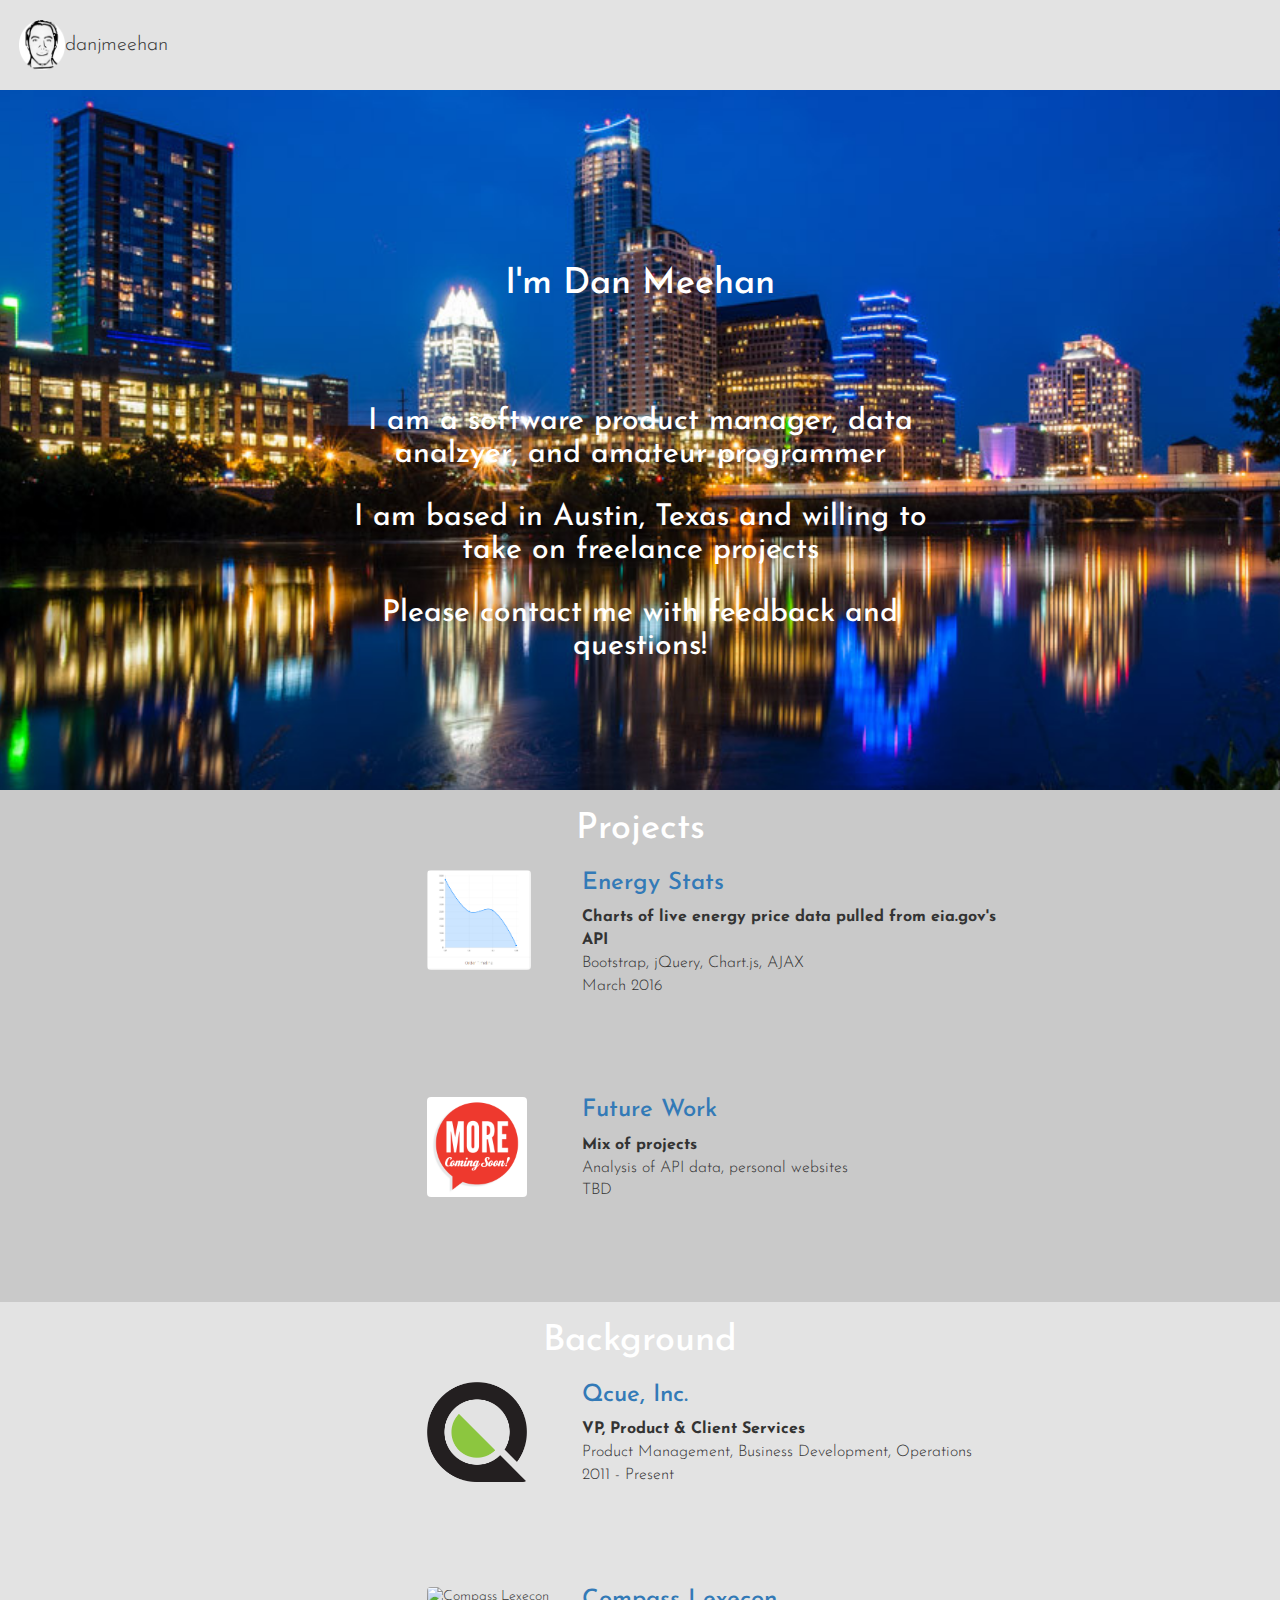
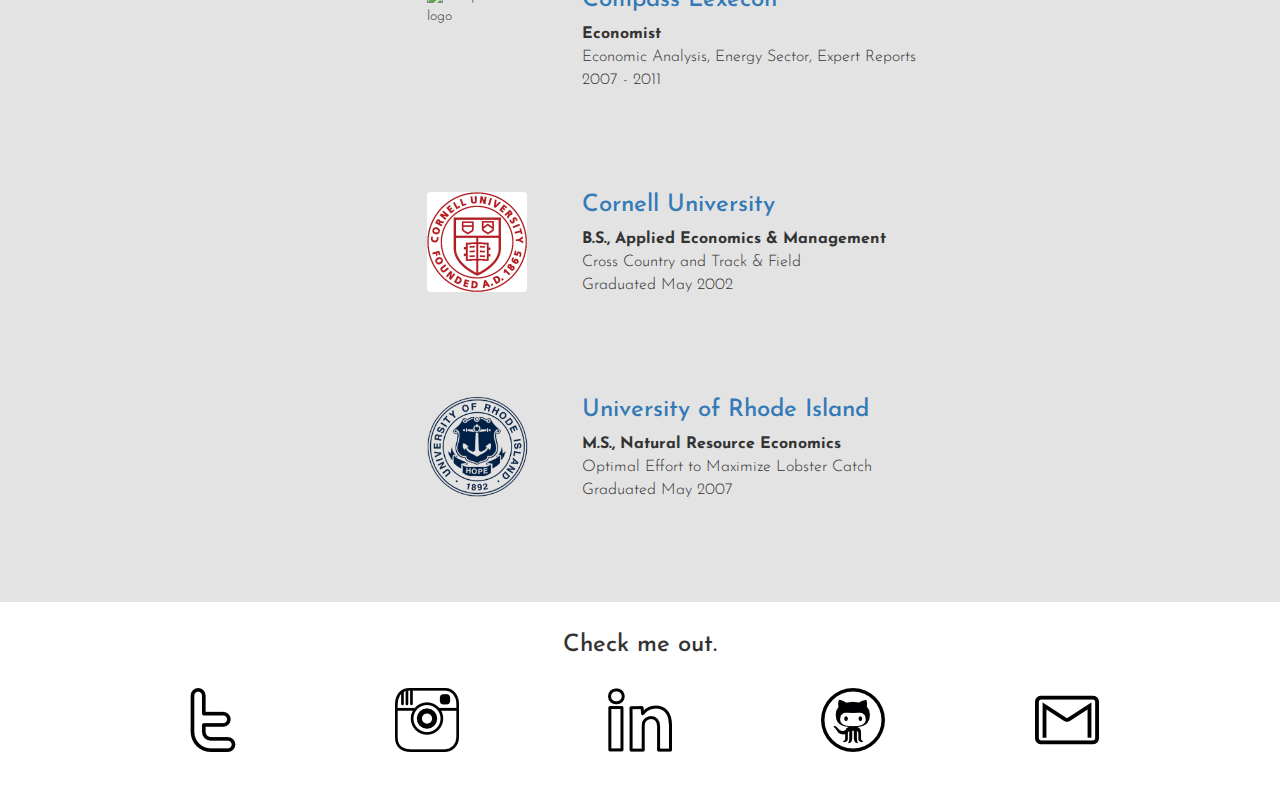
==== index.html @ 357bb0e8 "Many style updates" ====
<!DOCTYPE html>
<html>
<head>
	<title>danjmeehan.com</title>
    <meta charset="UTF-8">
    <meta keywords="meehan">
    <meta name="viewport" content="width=device-width, initial-scale=1, user-scalable=no">
    <link href='https://fonts.googleapis.com/css?family=Josefin+Sans' rel='stylesheet' type='text/css'>
    <link rel="stylesheet" href="bootstrap/css/bootstrap.min.css">
    <link rel="stylesheet" href="assets/css/style.css">
</head>
<body>

	<header class="container-fluid">
		<div class="logo">
			<span class="helper"></span>
			<img src="assets/images/avatar.png" alt="Dan Meehan avatar">
		</div>
		<div class="text">
		danjmeehan
		</div>
	</header>

	<div class="background">
		<div class="container-fluid intro">
			<div class="row">
				<div class="col-sm-6 col-sm-offset-3">
					<h1>I'm Dan Meehan</h1>
					<h2>I am a software product manager, data analzyer, and amateur programmer</h2>
					<h2>I am based in Austin, Texas and willing to take on freelance projects</h2>
					<h2>Please contact me with feedback and questions!</h2>
				</div>
			</div>
		</div>
	</div>

	<main class="container-fluid">
		<div class="row projects-background">
			<h1>Projects</h1>
			<div class="col-xs-10 col-xs-offset-1 col-sm-9 col-sm-offset-3 project">
				<div class="col-xs-12 col-sm-2 col-sm-offset-1 image">
						<img src="assets/images/energy.png" alt="Energy Stats logo">
				</div>	

				<div class="col-xs-12 col-sm-6 description">
					<a href="https://energy-stats.firebaseapp.com/" target="_blank">
						<h3>Energy Stats</h3>
					</a>
					<span class="bold">Charts of live energy price data pulled from eia.gov's API</span>
					<span>Bootstrap, jQuery, Chart.js, AJAX</span>
					<span>March 2016</span>
				</div>	
			</div>

			<div class="col-xs-10 col-xs-offset-1 col-sm-9 col-sm-offset-3 project">
				<div class="col-xs-12 col-sm-2 col-sm-offset-1 image">
						<img src="assets/images/comingsoon.png" alt="Energy Stats logo">
				</div>	

				<div class="col-xs-12 col-sm-6 description">
					<a href="https://www.danjmeehan.com/" target="_blank">
						<h3>Future Work</h3>
					</a>
					<span class="bold">Mix of projects</span>
					<span>Analysis of API data, personal websites</span>
					<span>TBD</span>
				</div>	
			</div>

		</div>

		<div class="row background-background">
			<h1>Background</h1>
			<div class="col-xs-10 col-xs-offset-1 col-sm-9 col-sm-offset-3 project">
				<div class="col-xs-12 col-sm-2 col-sm-offset-1">
					<img src="assets/images/qcue.png" alt="Qcue logo">
				</div>	
				<div class="col-xs-12 col-sm-6 description">
					<a href="http://www.qcue.com" target="_blank">
						<h3>Qcue, Inc.</h3>
					</a>
					<span class="bold">VP, Product & Client Services</span>
					<span>Product Management, Business Development, Operations</span>
					<span>2011 - Present</span>
				</div>	
			</div>

			<div class="col-xs-10 col-xs-offset-1 col-sm-9 col-sm-offset-3 project">
				<div class="col-xs-12 col-sm-2 col-sm-offset-1">
					<img src="assets/images/lexecon.jpg" alt="Compass Lexecon logo">
				</div>	
				<div class="col-xs-12 col-sm-6 description">
					<a href="http://www.compasslexecon.com/" target="_blank">
						<h3>Compass Lexecon</h3>
					</a>
					<span class="bold">Economist</span>
					<span>Economic Analysis, Energy Sector, Expert Reports</span>
					<span>2007 - 2011</span>
				</div>	
			</div>

			<div class="col-xs-10 col-xs-offset-1 col-sm-9 col-sm-offset-3 project">
				<div class="col-xs-12 col-sm-2 col-sm-offset-1">
					<img src="assets/images/cornell.png" alt="Cornell University logo">
				</div>	
				<div class="col-xs-12 col-sm-6 description">
					<a href="https://www.cornell.edu" target="_blank">
						<h3>Cornell University</h3>
					</a>
					<span class="bold">B.S., Applied Economics & Management</span>
					<span>Cross Country and Track & Field</span>
					<span>Graduated May 2002</span>
				</div>	
			</div>

			<div class="col-xs-10 col-xs-offset-1 col-sm-9 col-sm-offset-3 project">
				<div class="col-xs-12 col-sm-2 col-sm-offset-1">
					<img src="assets/images/uri.png" alt="University of Rhode Island logo">
				</div>	
				<div class="col-xs-12 col-sm-6 description">
					<a href="http://web.uri.edu/cels-gradprograms/enre/" target="_blank">
						<h3>University of Rhode Island</h3>
					</a>
					<span class="bold">M.S., Natural Resource Economics</span>
					<span>Optimal Effort to Maximize Lobster Catch</span>
					<span>Graduated May 2007</span>
				</div>	
			</div>

		</div>

	</main>

	<footer class="container-fluid">
		<div class="row">
			<h3>Check me out.</h3>
			<div class="col-xs-2 col-xs-offset-1">	
				<a href="https://twitter.com/danjmeehan" target="_blank">
					<img src="assets/images/twitter.png" alt="Twitter icon">
				</a>
			</div>
			<div class="col-xs-2">	
				<a href="https://www.instagram.com/danjmeehan/" target="_blank">
					<img src="assets/images/instagram.png" alt="Instagram icon">
				</a>
			</div>
			<div class="col-xs-2">	
				<a href="https://www.linkedin.com/in/dan-meehan-2843a31b" target="_blank">
					<img src="assets/images/linkedin.png" alt="Linkedin icon">
				</a>
			</div>
			<div class="col-xs-2">	
				<a href="https://github.com/danjmeehan?tab=repositories" target="_blank">
					<img src="assets/images/github.png" alt="Github icon">
				</a>
			</div>
			<div class="col-xs-2">	
				<a href="mailto:danjmeehan@gmail.com" target="_blank">
					<img src="assets/images/gmail.png" alt="Gmail icon">
				</a>
			</div>
		</div>
	</footer>

	<script src="https://code.jquery.com/jquery-2.2.0.min.js"></script>
    <script src="assets/js/index.js"></script>
</body>
</html>
---- assets/css/style.css ----
body{
  font-family: 'Josefin Sans', sans-serif;
  font-weight:300;
}
.projects-background{
	background-color: #c9c9c9;
}
.background-background{
	background-color: #e3e3e3;
}
.bold{
	font-weight: bold;
}													

/*HEADER*/
header{
	background-color: #e3e3e3;
	height: 90px;
	line-height: 90px;
	transition: all 0.4s ease;
}
header.sticky{
	position: fixed;
	background-color: white;
	height: 75px;
	line-height: 75px;
	width: 100%;
	z-index: 2;
}
header .logo{
	float: left;
	height: 50px;
}
header .logo img{
	height: 50px;
}
header .text{
	float: left;
	font-size: 20px;
}
.helper {
	display: inline-block;
	height: 100%;
	vertical-align: middle;
}

/*BODY*/
main{
	border-radius: 4px;
}
.background{
	height: 700px;
	background: url(../images/austin.jpg) no-repeat center center fixed;
	background-size: cover;
}
.intro h1{
	color: white;
	text-align: center;
	padding: 75px 0;
	margin-top: 100px;
}
.intro h2{
	color: white;
	text-align: center;
	padding: 5px 0;
}
main h1{
	color: white;
	text-align: center;
	margin: 0;
	padding: 20px 0;
}
main .image{
	height: 100px;
}
.project{
	margin-bottom: 100px;
}
.project img{
	height: 100px;
	vertical-align: middle;
	border-radius: 4px;
}
.description span{
	display: block;
	font-size: 16px;
}
.description a{
	text-decoration: none;
}
.description h3{
	margin-top: 0;
}
.background-background object{
	height: 150px;
	border-radius: 10px;
}

/*FOOTER*/
footer{
	background-color: white;
	text-align: center;
	padding: 10px 0;
}
footer h3{
	margin-bottom: 30px;
}
footer .row{
	margin-bottom: 30px;

}
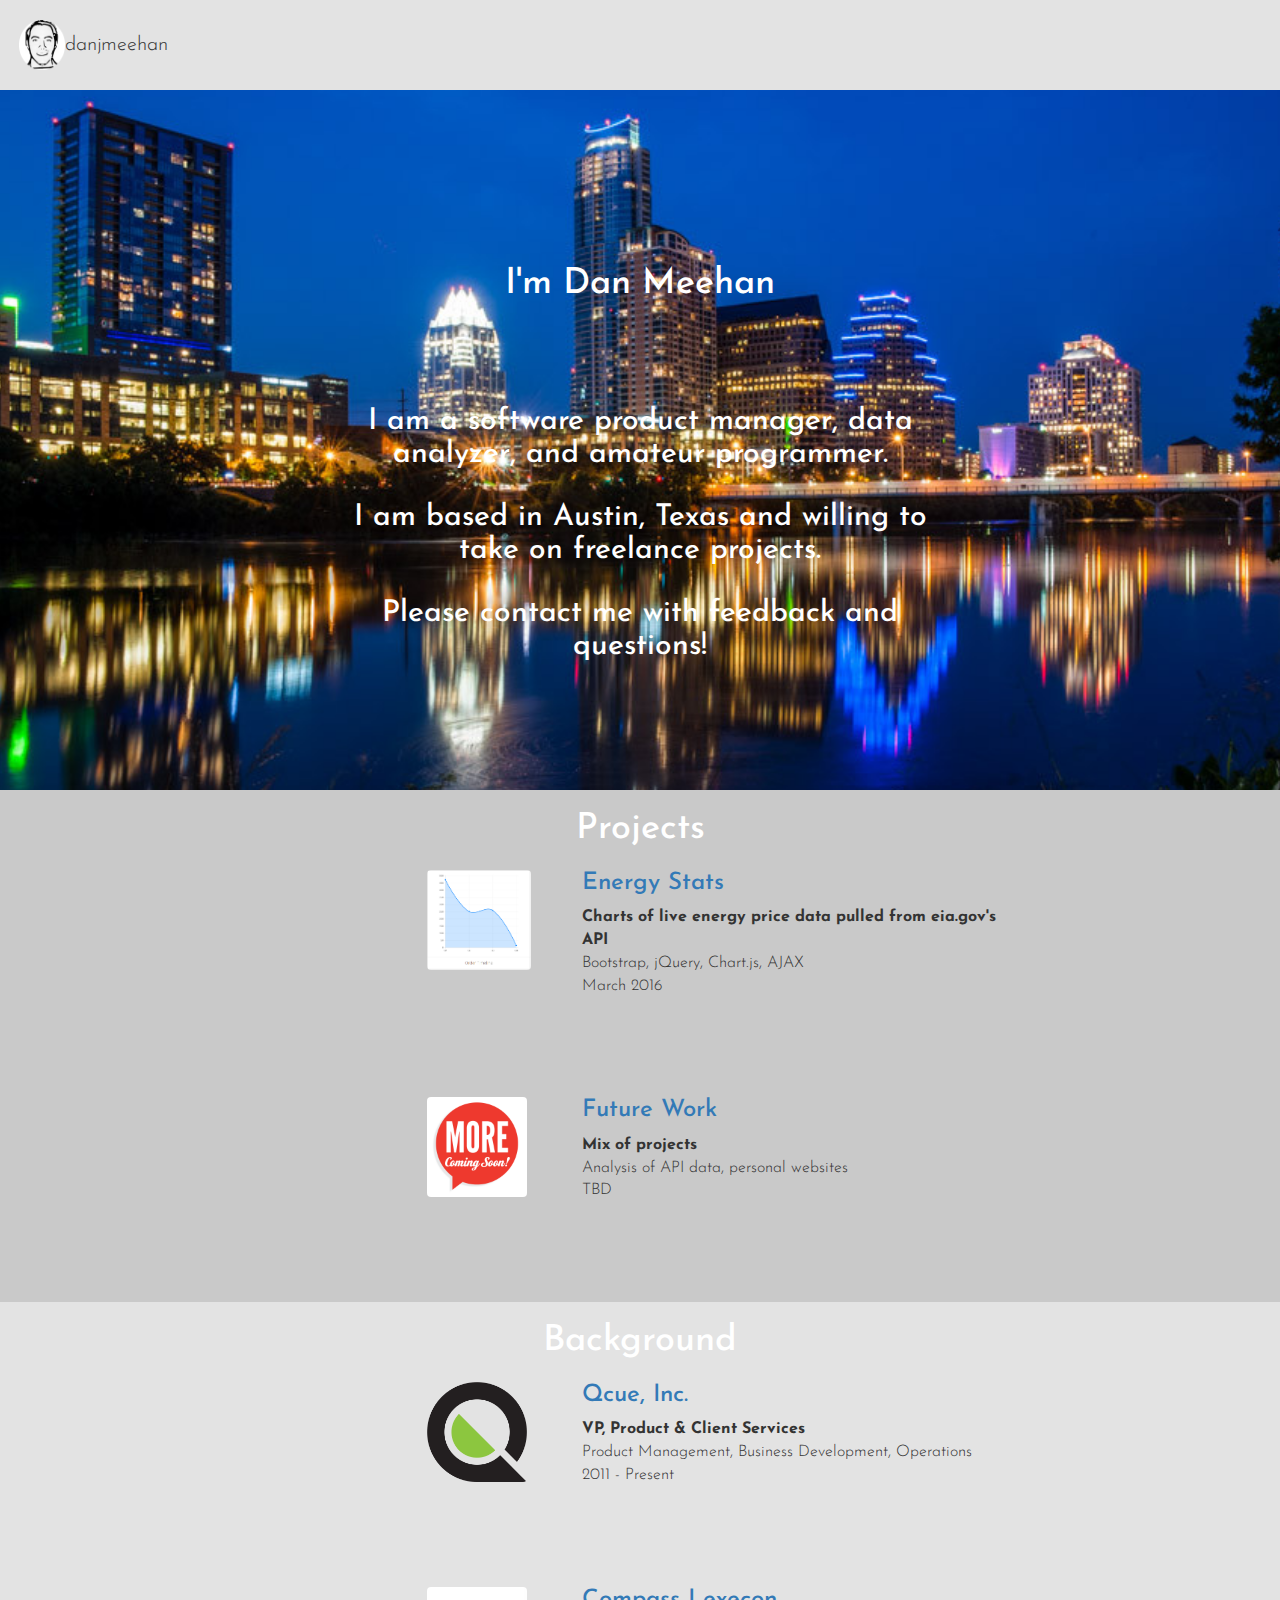
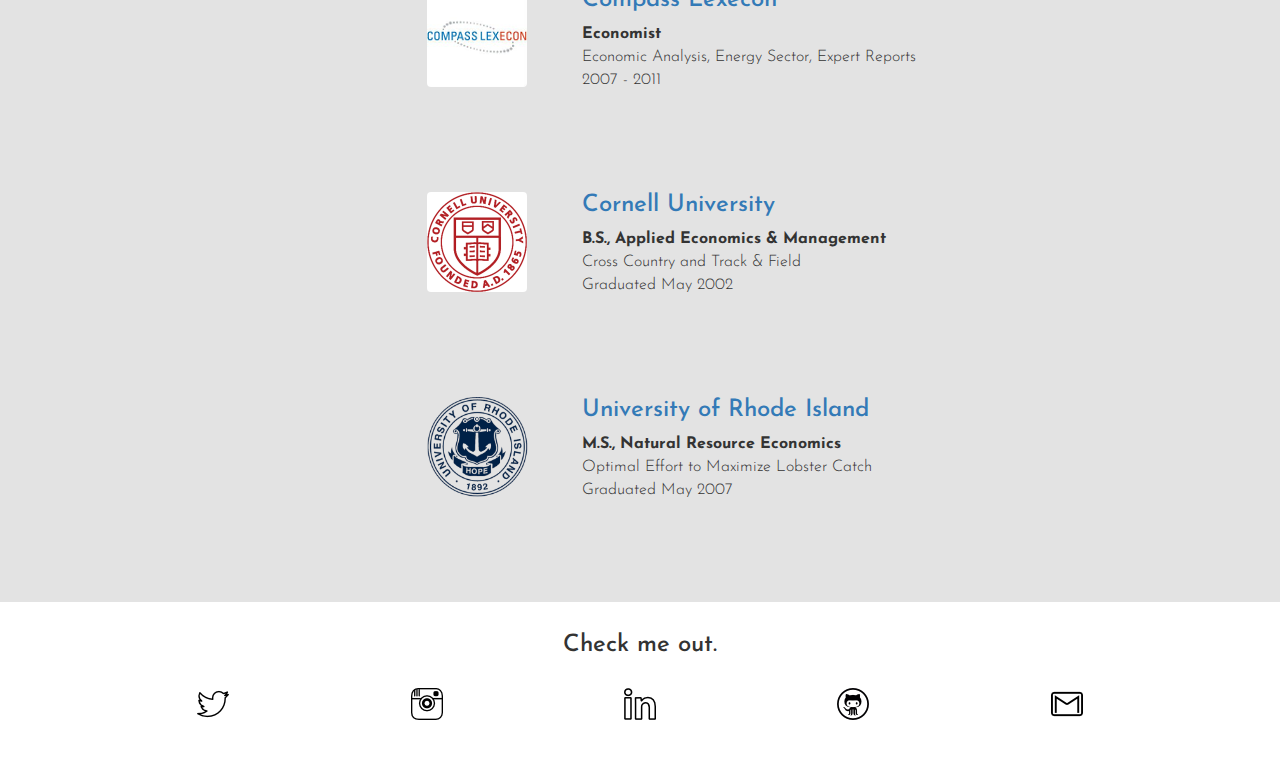
==== commit 5e1d7e5c: "mobile tweaks, small footer icons" ====
--- a/index.html
+++ b/index.html
@@ -26,8 +26,8 @@
 			<div class="row">
 				<div class="col-sm-6 col-sm-offset-3">
 					<h1>I'm Dan Meehan</h1>
-					<h2>I am a software product manager, data analzyer, and amateur programmer</h2>
-					<h2>I am based in Austin, Texas and willing to take on freelance projects</h2>
+					<h2>I am a software product manager, data analyzer, and amateur programmer.</h2>
+					<h2>I am based in Austin, Texas and willing to take on freelance projects.</h2>
 					<h2>Please contact me with feedback and questions!</h2>
 				</div>
 			</div>
@@ -37,7 +37,7 @@
 	<main class="container-fluid">
 		<div class="row projects-background">
 			<h1>Projects</h1>
-			<div class="col-xs-10 col-xs-offset-1 col-sm-9 col-sm-offset-3 project">
+			<div class="col-xs-12 col-sm-9 col-sm-offset-3 project">
 				<div class="col-xs-12 col-sm-2 col-sm-offset-1 image">
 						<img src="assets/images/energy.png" alt="Energy Stats logo">
 				</div>	
@@ -52,7 +52,7 @@
 				</div>	
 			</div>
 
-			<div class="col-xs-10 col-xs-offset-1 col-sm-9 col-sm-offset-3 project">
+			<div class="col-xs-12 col-sm-9 col-sm-offset-3 project">
 				<div class="col-xs-12 col-sm-2 col-sm-offset-1 image">
 						<img src="assets/images/comingsoon.png" alt="Energy Stats logo">
 				</div>	
@@ -71,7 +71,7 @@
 
 		<div class="row background-background">
 			<h1>Background</h1>
-			<div class="col-xs-10 col-xs-offset-1 col-sm-9 col-sm-offset-3 project">
+			<div class="col-xs-12 col-sm-9 col-sm-offset-3 project">
 				<div class="col-xs-12 col-sm-2 col-sm-offset-1">
 					<img src="assets/images/qcue.png" alt="Qcue logo">
 				</div>	
@@ -85,9 +85,9 @@
 				</div>	
 			</div>
 
-			<div class="col-xs-10 col-xs-offset-1 col-sm-9 col-sm-offset-3 project">
+			<div class="col-xs-12 col-sm-9 col-sm-offset-3 project">
 				<div class="col-xs-12 col-sm-2 col-sm-offset-1">
-					<img src="assets/images/lexecon.jpg" alt="Compass Lexecon logo">
+					<img src="assets/images/lexecon.png" alt="Compass Lexecon logo">
 				</div>	
 				<div class="col-xs-12 col-sm-6 description">
 					<a href="http://www.compasslexecon.com/" target="_blank">
@@ -99,7 +99,7 @@
 				</div>	
 			</div>
 
-			<div class="col-xs-10 col-xs-offset-1 col-sm-9 col-sm-offset-3 project">
+			<div class="col-xs-12 col-sm-9 col-sm-offset-3 project">
 				<div class="col-xs-12 col-sm-2 col-sm-offset-1">
 					<img src="assets/images/cornell.png" alt="Cornell University logo">
 				</div>	
@@ -113,7 +113,7 @@
 				</div>	
 			</div>
 
-			<div class="col-xs-10 col-xs-offset-1 col-sm-9 col-sm-offset-3 project">
+			<div class="col-xs-12 col-sm-9 col-sm-offset-3 project">
 				<div class="col-xs-12 col-sm-2 col-sm-offset-1">
 					<img src="assets/images/uri.png" alt="University of Rhode Island logo">
 				</div>	
@@ -136,27 +136,27 @@
 			<h3>Check me out.</h3>
 			<div class="col-xs-2 col-xs-offset-1">	
 				<a href="https://twitter.com/danjmeehan" target="_blank">
-					<img src="assets/images/twitter.png" alt="Twitter icon">
+					<img src="assets/images/twitter-small.png" alt="Twitter icon">
 				</a>
 			</div>
 			<div class="col-xs-2">	
 				<a href="https://www.instagram.com/danjmeehan/" target="_blank">
-					<img src="assets/images/instagram.png" alt="Instagram icon">
+					<img src="assets/images/instagram-small.png" alt="Instagram icon">
 				</a>
 			</div>
 			<div class="col-xs-2">	
 				<a href="https://www.linkedin.com/in/dan-meehan-2843a31b" target="_blank">
-					<img src="assets/images/linkedin.png" alt="Linkedin icon">
+					<img src="assets/images/linkedin-small.png" alt="Linkedin icon">
 				</a>
 			</div>
 			<div class="col-xs-2">	
 				<a href="https://github.com/danjmeehan?tab=repositories" target="_blank">
-					<img src="assets/images/github.png" alt="Github icon">
+					<img src="assets/images/github-small.png" alt="Github icon">
 				</a>
 			</div>
 			<div class="col-xs-2">	
 				<a href="mailto:danjmeehan@gmail.com" target="_blank">
-					<img src="assets/images/gmail.png" alt="Gmail icon">
+					<img src="assets/images/gmail-small.png" alt="Gmail icon">
 				</a>
 			</div>
 		</div>
--- a/assets/css/style.css
+++ b/assets/css/style.css
@@ -107,5 +107,22 @@
 }
 footer .row{
 	margin-bottom: 30px;
+}
 
+/*MEDIA QUERIES FOR MOBILE*/
+
+@media screen and (max-width: 800px) {
+.background{
+	background-image: none;
+	background-color: #3f51b5;
 }
+main{
+	text-align: center;
+}
+.project{
+	margin-bottom: 50px;
+}
+.description h3{
+    margin-top: 25px;
+  }
+}
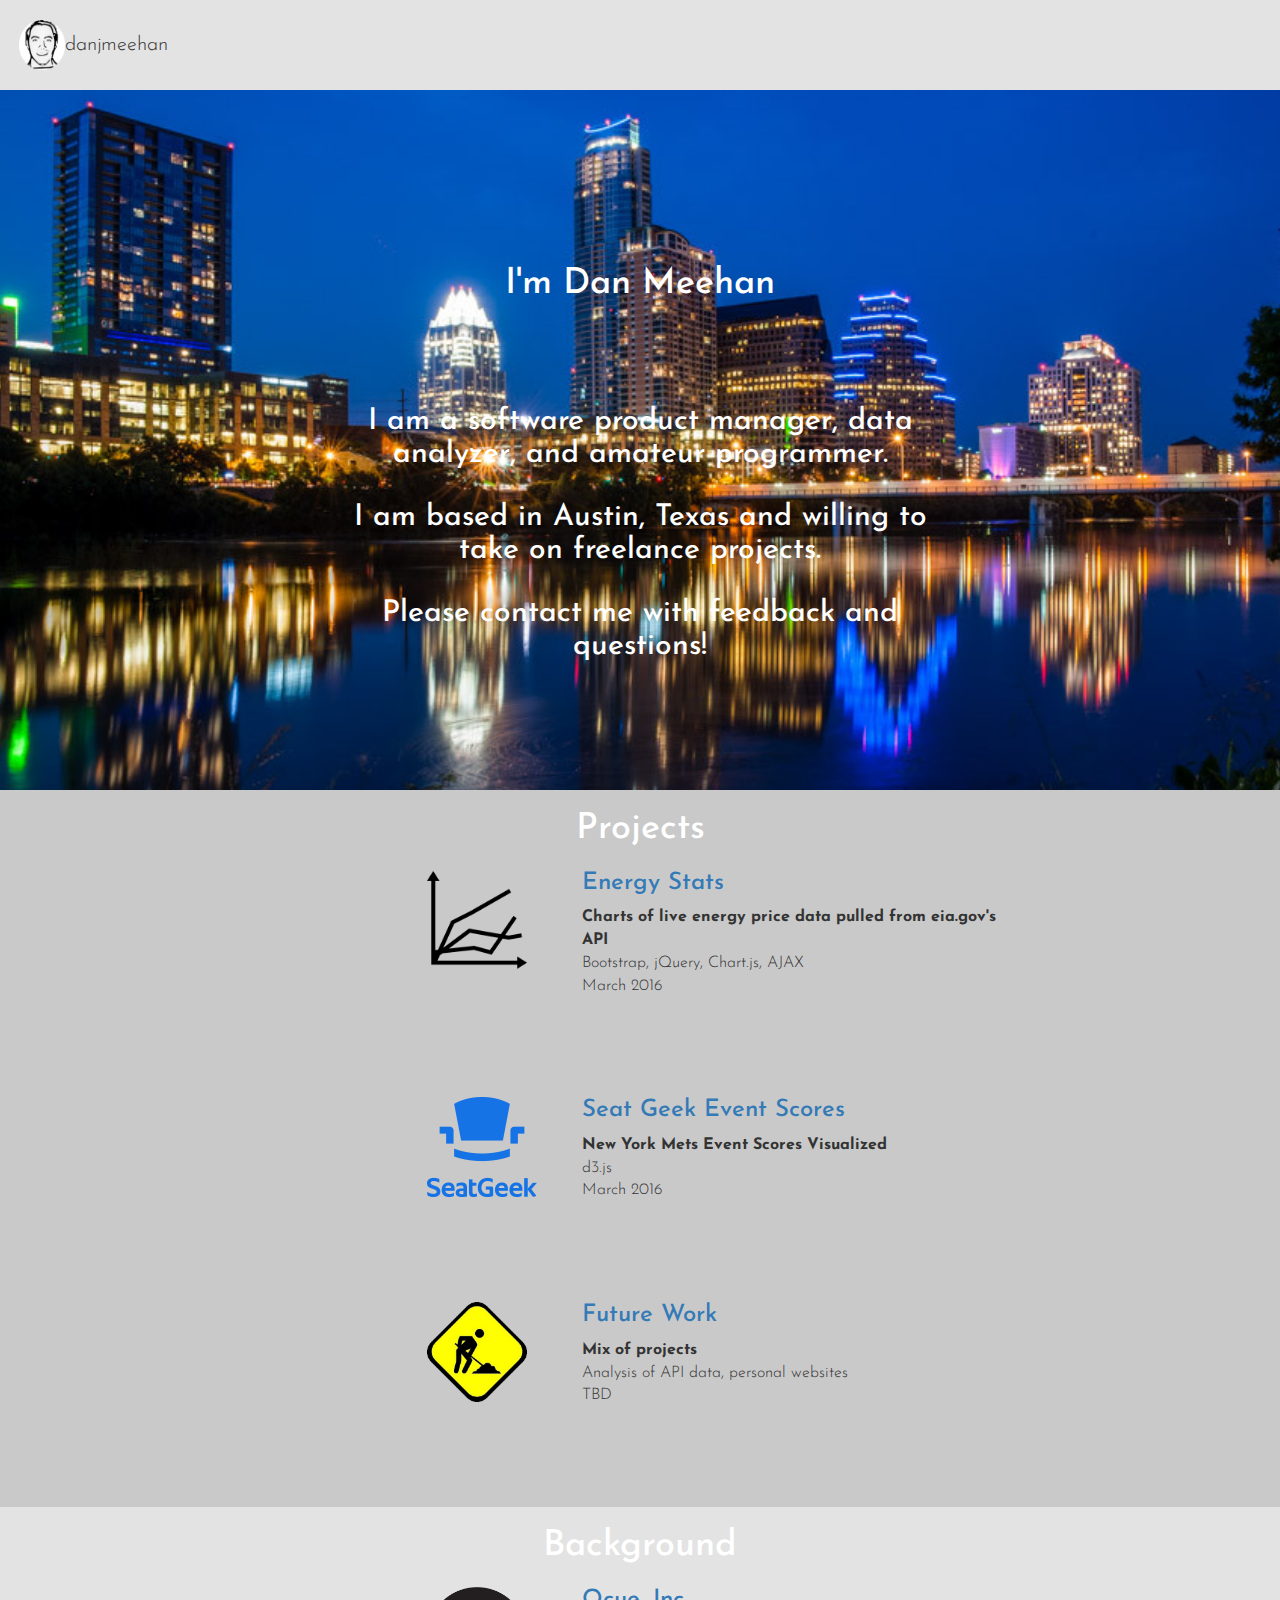
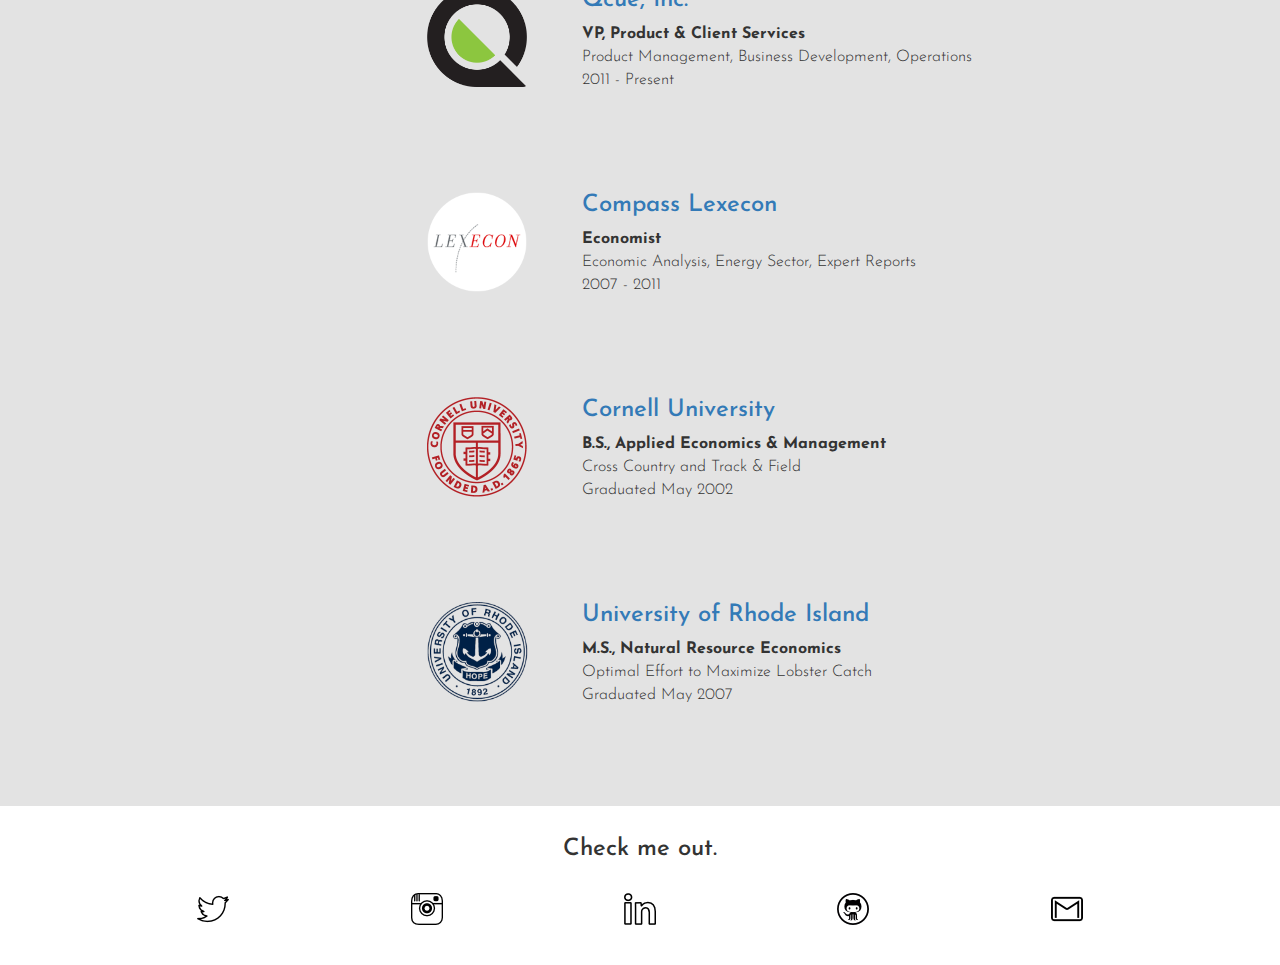
==== commit 2762fe7c: "all transparent project and background logos" ====
--- a/index.html
+++ b/index.html
@@ -39,7 +39,7 @@
 			<h1>Projects</h1>
 			<div class="col-xs-12 col-sm-9 col-sm-offset-3 project">
 				<div class="col-xs-12 col-sm-2 col-sm-offset-1 image">
-						<img src="assets/images/energy.png" alt="Energy Stats logo">
+						<img src="assets/images/line-chart.png" alt="Energy Stats logo">
 				</div>	
 
 				<div class="col-xs-12 col-sm-6 description">
@@ -54,7 +54,21 @@
 
 			<div class="col-xs-12 col-sm-9 col-sm-offset-3 project">
 				<div class="col-xs-12 col-sm-2 col-sm-offset-1 image">
-						<img src="assets/images/comingsoon.png" alt="Energy Stats logo">
+						<img src="assets/images/seatgeek-3.png" alt="Energy Stats logo">
+				</div>
+				<div class="col-xs-12 col-sm-6 description">
+					<a href="https://energy-stats.firebaseapp.com/" target="_blank">
+						<h3>Seat Geek Event Scores</h3>
+					</a>
+					<span class="bold">New York Mets Event Scores Visualized</span>
+					<span>d3.js</span>
+					<span>March 2016</span>
+				</div>	
+			</div>
+
+			<div class="col-xs-12 col-sm-9 col-sm-offset-3 project">
+				<div class="col-xs-12 col-sm-2 col-sm-offset-1 image">
+						<img src="assets/images/Under_construction_icon.png" alt="Energy Stats logo">
 				</div>	
 
 				<div class="col-xs-12 col-sm-6 description">
@@ -87,7 +101,7 @@
 
 			<div class="col-xs-12 col-sm-9 col-sm-offset-3 project">
 				<div class="col-xs-12 col-sm-2 col-sm-offset-1">
-					<img src="assets/images/lexecon.png" alt="Compass Lexecon logo">
+					<img src="assets/images/lex.png" alt="Compass Lexecon logo">
 				</div>	
 				<div class="col-xs-12 col-sm-6 description">
 					<a href="http://www.compasslexecon.com/" target="_blank">
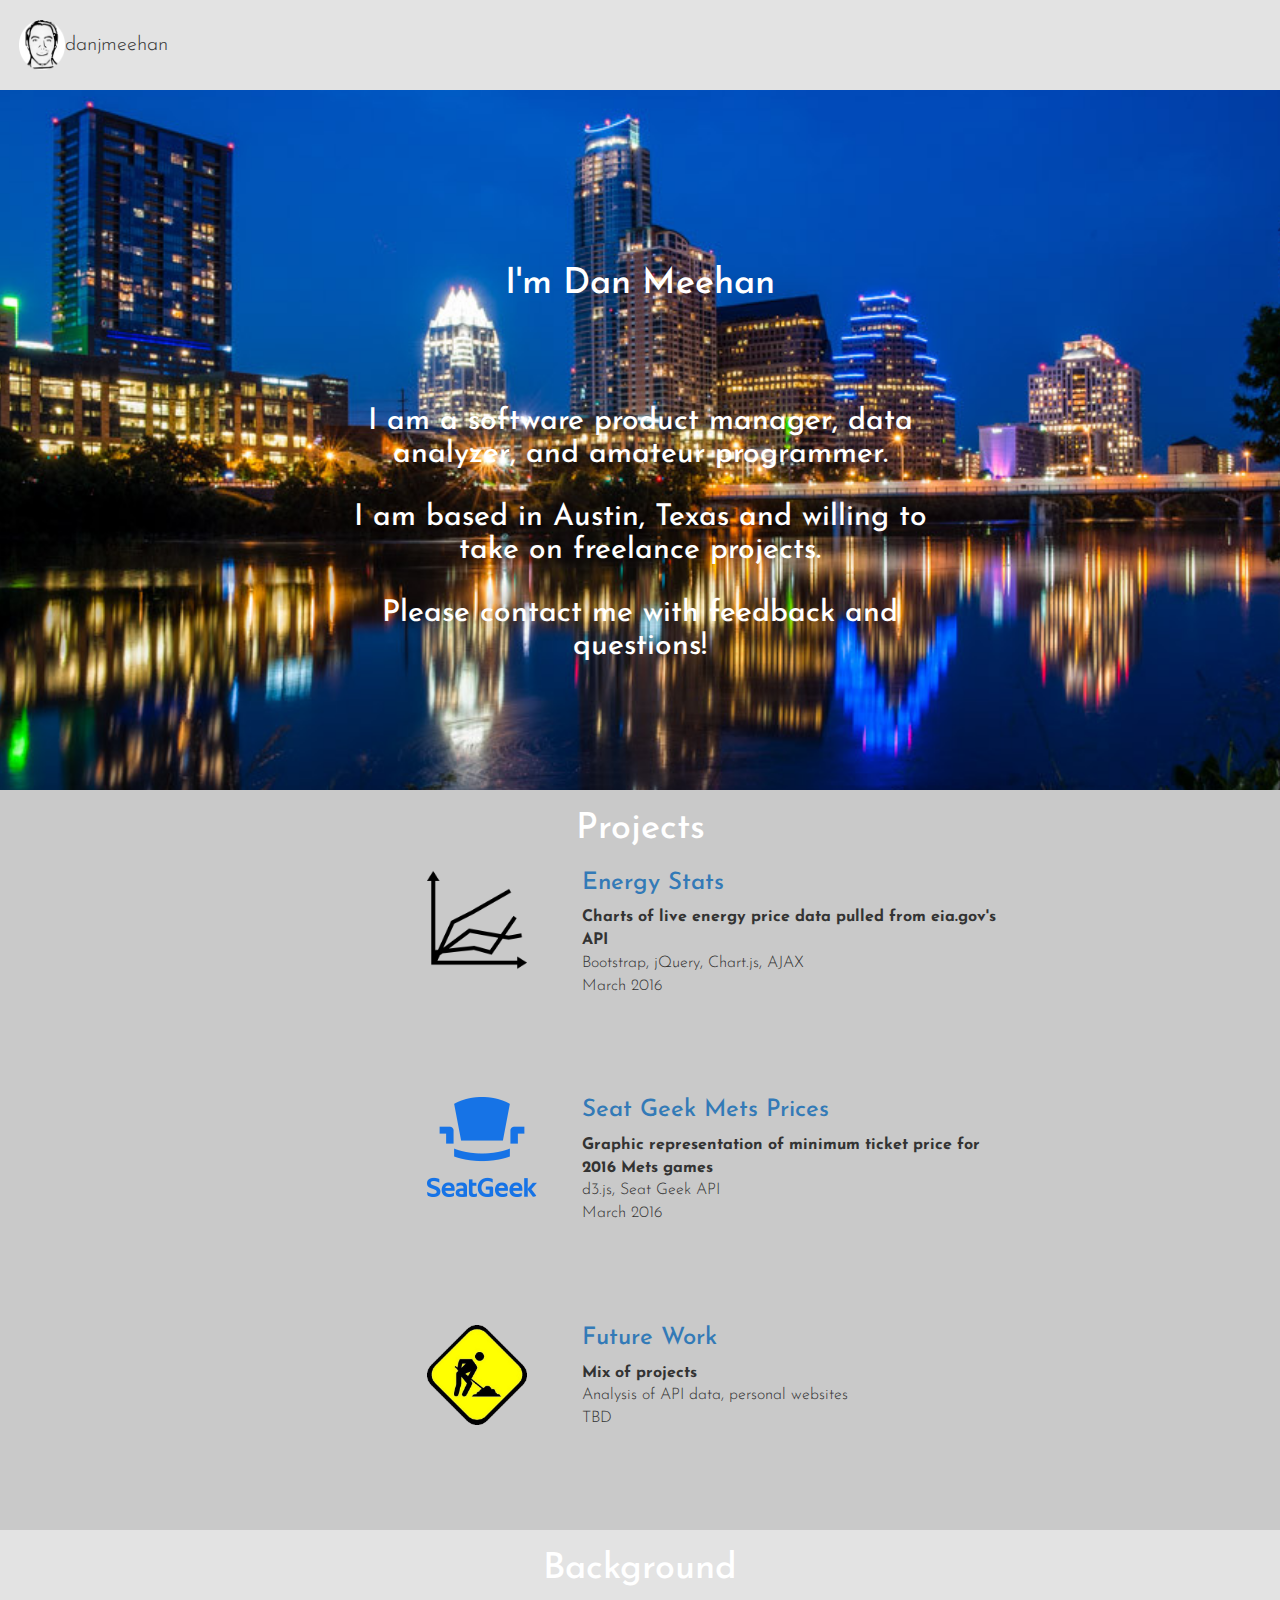
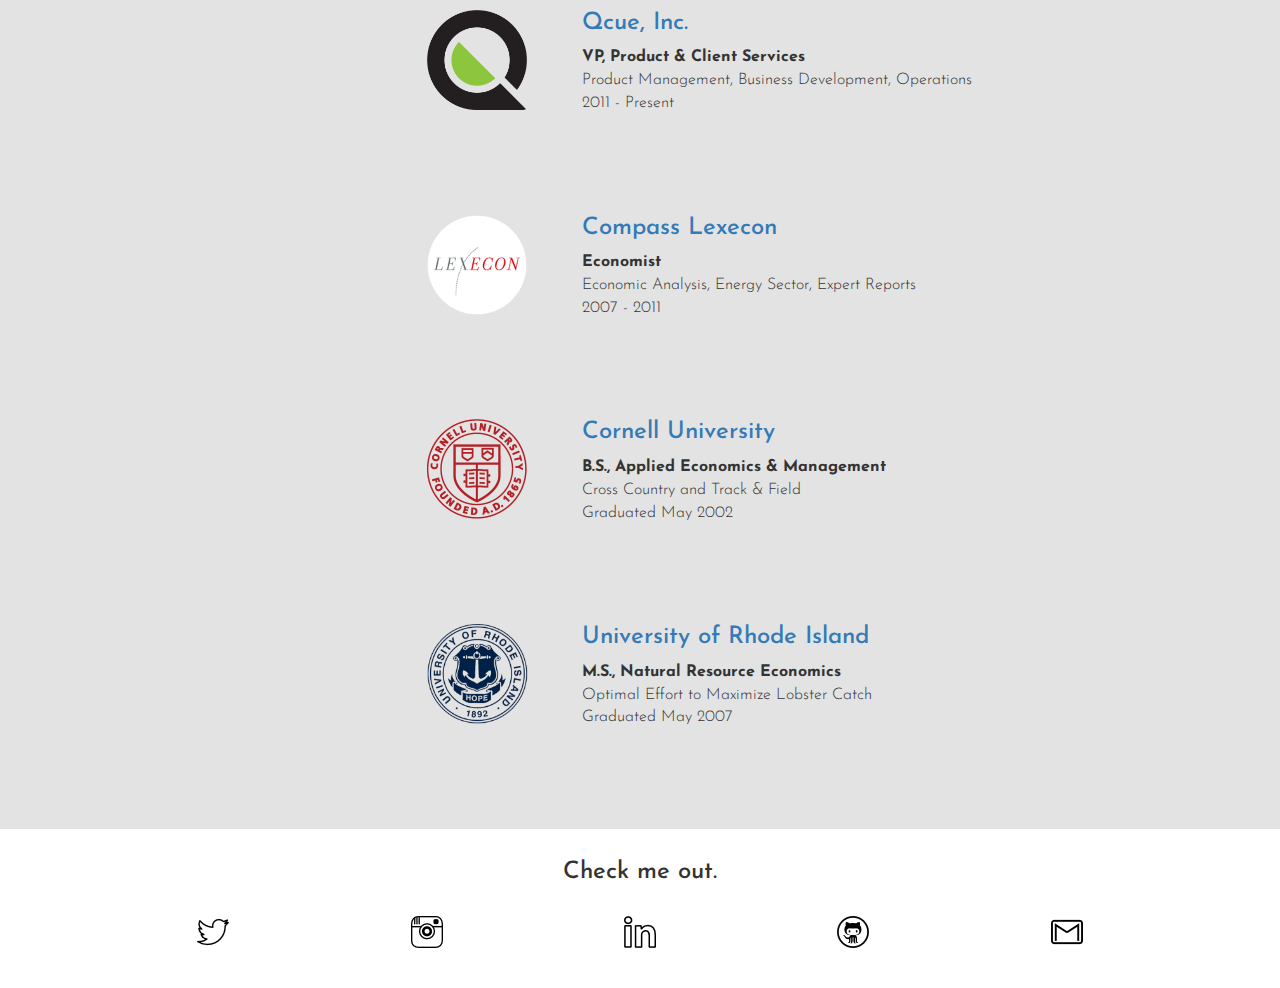
==== commit ccc5c309: "Added Google Analytics script" ====
--- a/index.html
+++ b/index.html
@@ -57,11 +57,11 @@
 						<img src="assets/images/seatgeek-3.png" alt="Energy Stats logo">
 				</div>
 				<div class="col-xs-12 col-sm-6 description">
-					<a href="https://energy-stats.firebaseapp.com/" target="_blank">
-						<h3>Seat Geek Event Scores</h3>
+					<a href="https://seat-geek.firebaseapp.com/" target="_blank">
+						<h3>Seat Geek Mets Prices</h3>
 					</a>
-					<span class="bold">New York Mets Event Scores Visualized</span>
-					<span>d3.js</span>
+					<span class="bold">Graphic representation of minimum ticket price for 2016 Mets games</span>
+					<span>d3.js, Seat Geek API</span>
 					<span>March 2016</span>
 				</div>	
 			</div>
@@ -178,5 +178,14 @@
 
 	<script src="https://code.jquery.com/jquery-2.2.0.min.js"></script>
     <script src="assets/js/index.js"></script>
+    <script>
+	  (function(i,s,o,g,r,a,m){i['GoogleAnalyticsObject']=r;i[r]=i[r]||function(){
+	  (i[r].q=i[r].q||[]).push(arguments)},i[r].l=1*new Date();a=s.createElement(o),
+	  m=s.getElementsByTagName(o)[0];a.async=1;a.src=g;m.parentNode.insertBefore(a,m)
+	  })(window,document,'script','//www.google-analytics.com/analytics.js','ga');
+
+	  ga('create', 'UA-75264857-1', 'auto');
+	  ga('send', 'pageview');
+	</script>
 </body>
 </html>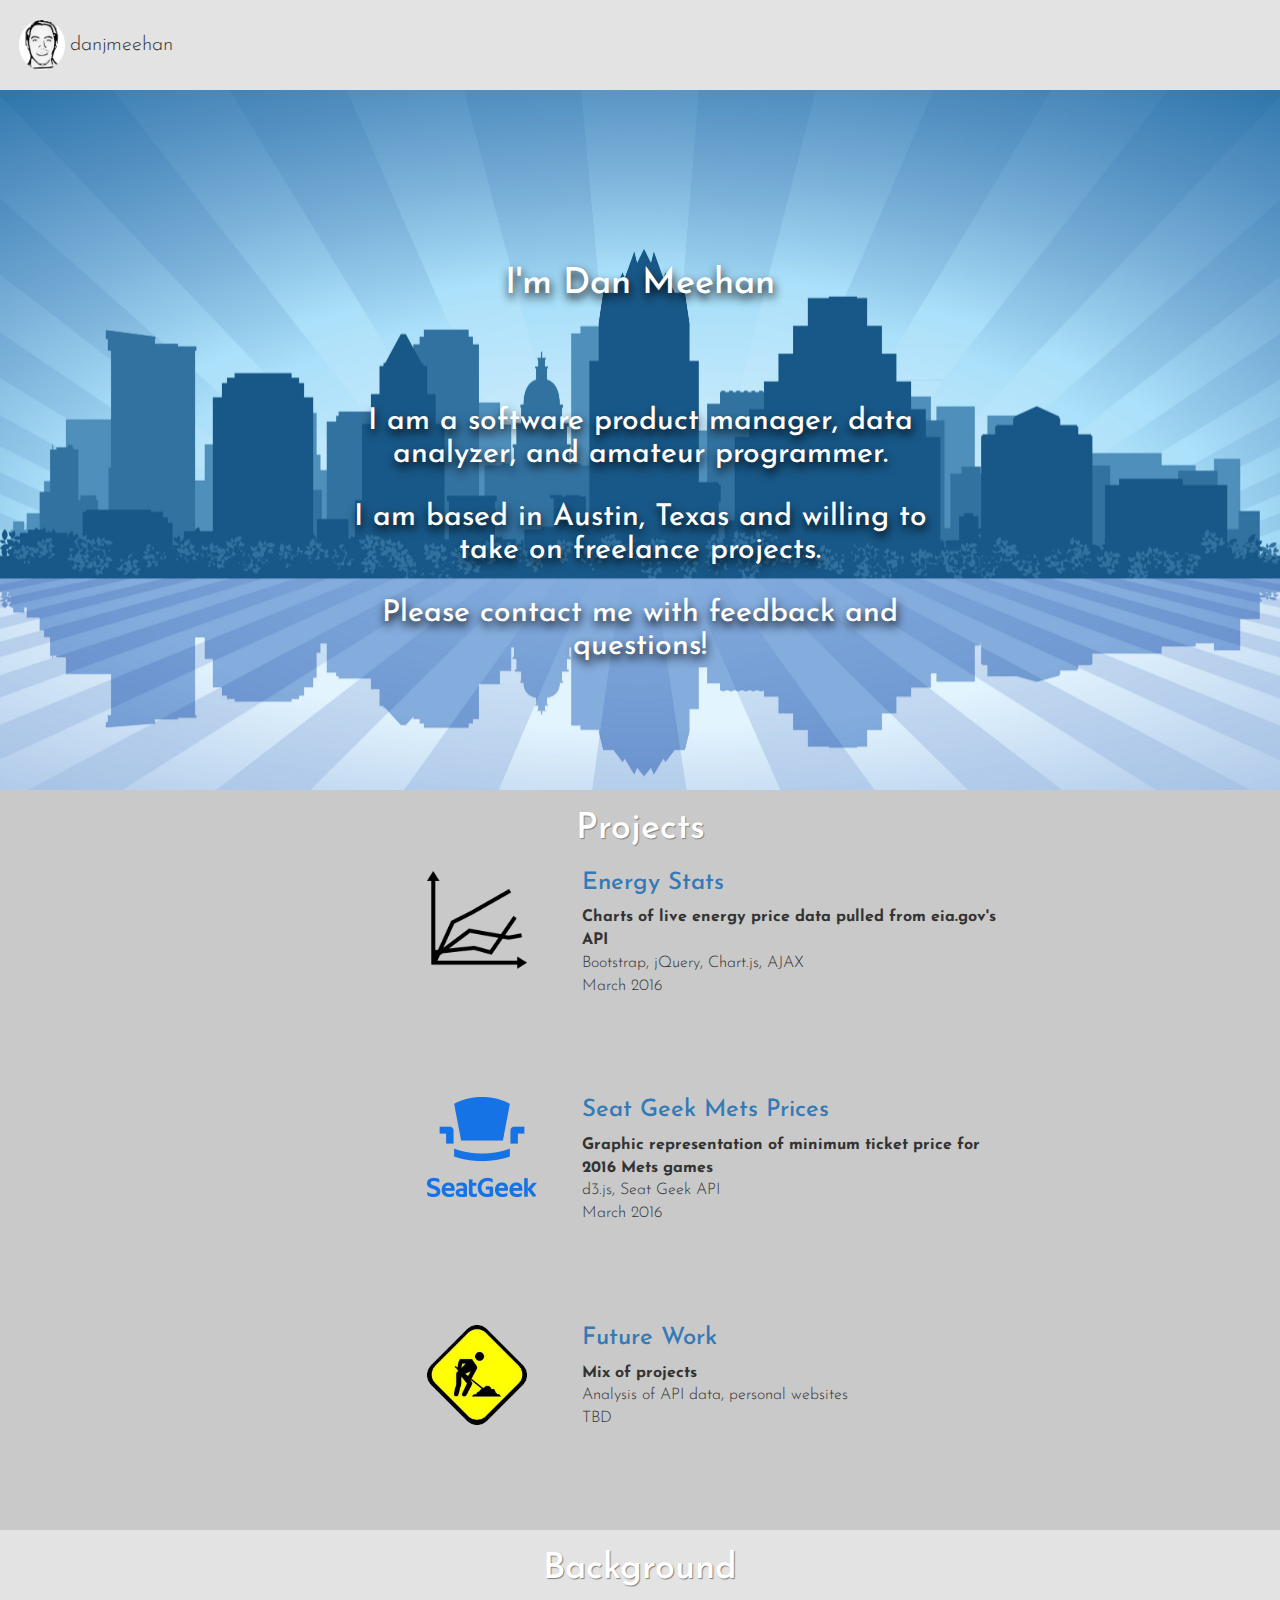
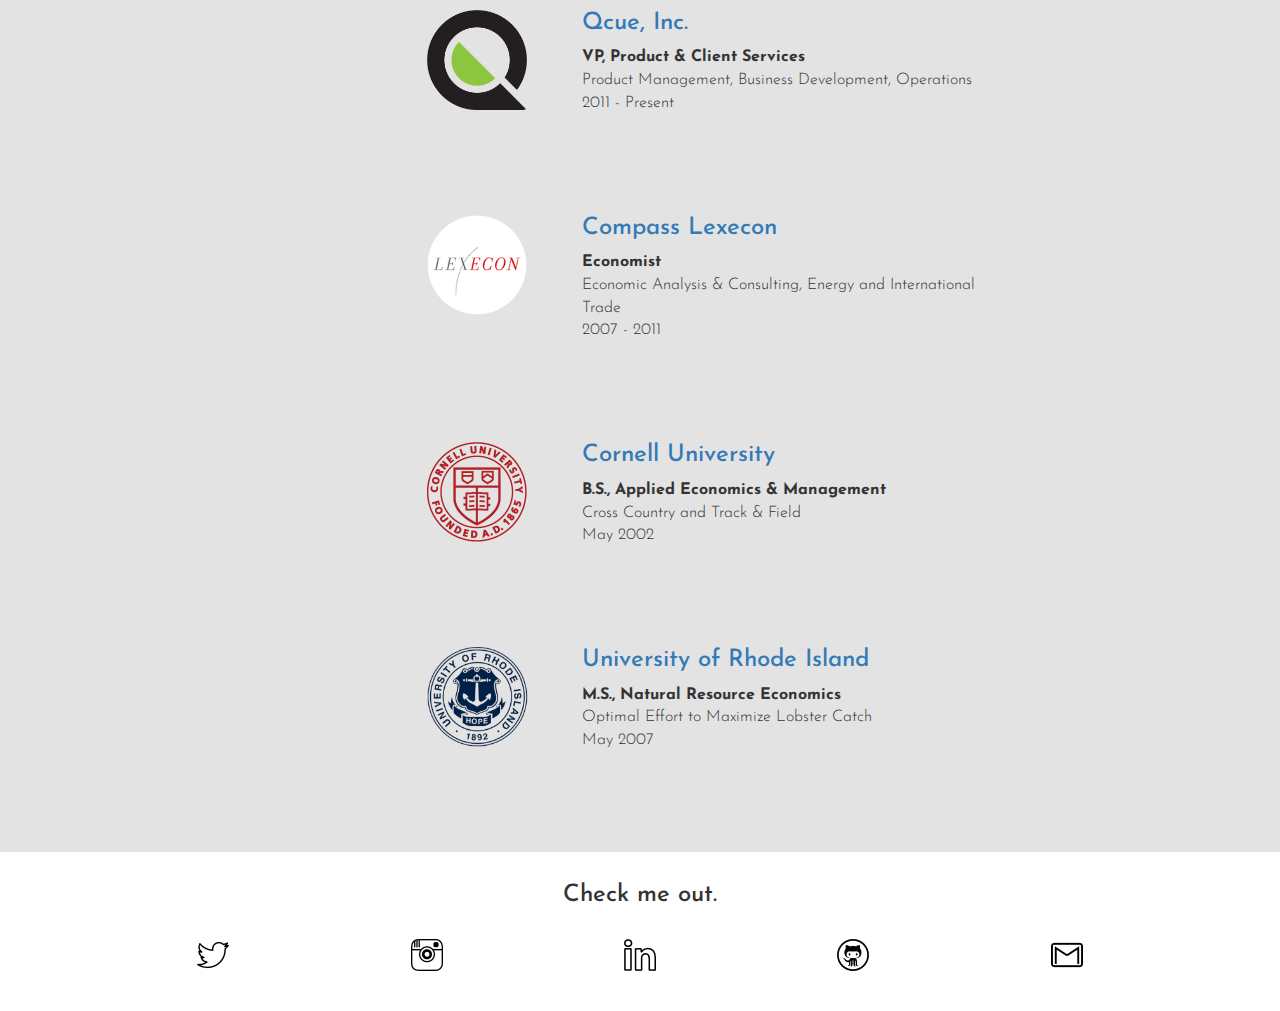
==== commit b531ffbc: "new background, text shadow" ====
--- a/index.html
+++ b/index.html
@@ -108,7 +108,7 @@
 						<h3>Compass Lexecon</h3>
 					</a>
 					<span class="bold">Economist</span>
-					<span>Economic Analysis, Energy Sector, Expert Reports</span>
+					<span>Economic Analysis & Consulting, Energy and International Trade</span>
 					<span>2007 - 2011</span>
 				</div>	
 			</div>
@@ -123,7 +123,7 @@
 					</a>
 					<span class="bold">B.S., Applied Economics & Management</span>
 					<span>Cross Country and Track & Field</span>
-					<span>Graduated May 2002</span>
+					<span>May 2002</span>
 				</div>	
 			</div>
 
@@ -137,7 +137,7 @@
 					</a>
 					<span class="bold">M.S., Natural Resource Economics</span>
 					<span>Optimal Effort to Maximize Lobster Catch</span>
-					<span>Graduated May 2007</span>
+					<span>May 2007</span>
 				</div>	
 			</div>
 
--- a/assets/css/style.css
+++ b/assets/css/style.css
@@ -37,6 +37,7 @@
 header .text{
 	float: left;
 	font-size: 20px;
+	padding-left: 5px;
 }
 .helper {
 	display: inline-block;
@@ -50,23 +51,26 @@
 }
 .background{
 	height: 700px;
-	background: url(../images/austin.jpg) no-repeat center center fixed;
+	background: url(../images/blue-skyline.jpg) no-repeat center center fixed;
 	background-size: cover;
 }
 .intro h1{
 	color: white;
 	text-align: center;
+	text-shadow: 1px 5px 10px black;
 	padding: 75px 0;
 	margin-top: 100px;
 }
 .intro h2{
 	color: white;
 	text-align: center;
+	text-shadow: 1px 5px 10px black;
 	padding: 5px 0;
 }
 main h1{
 	color: white;
 	text-align: center;
+	text-shadow: 1px 1px 1px gray;
 	margin: 0;
 	padding: 20px 0;
 }
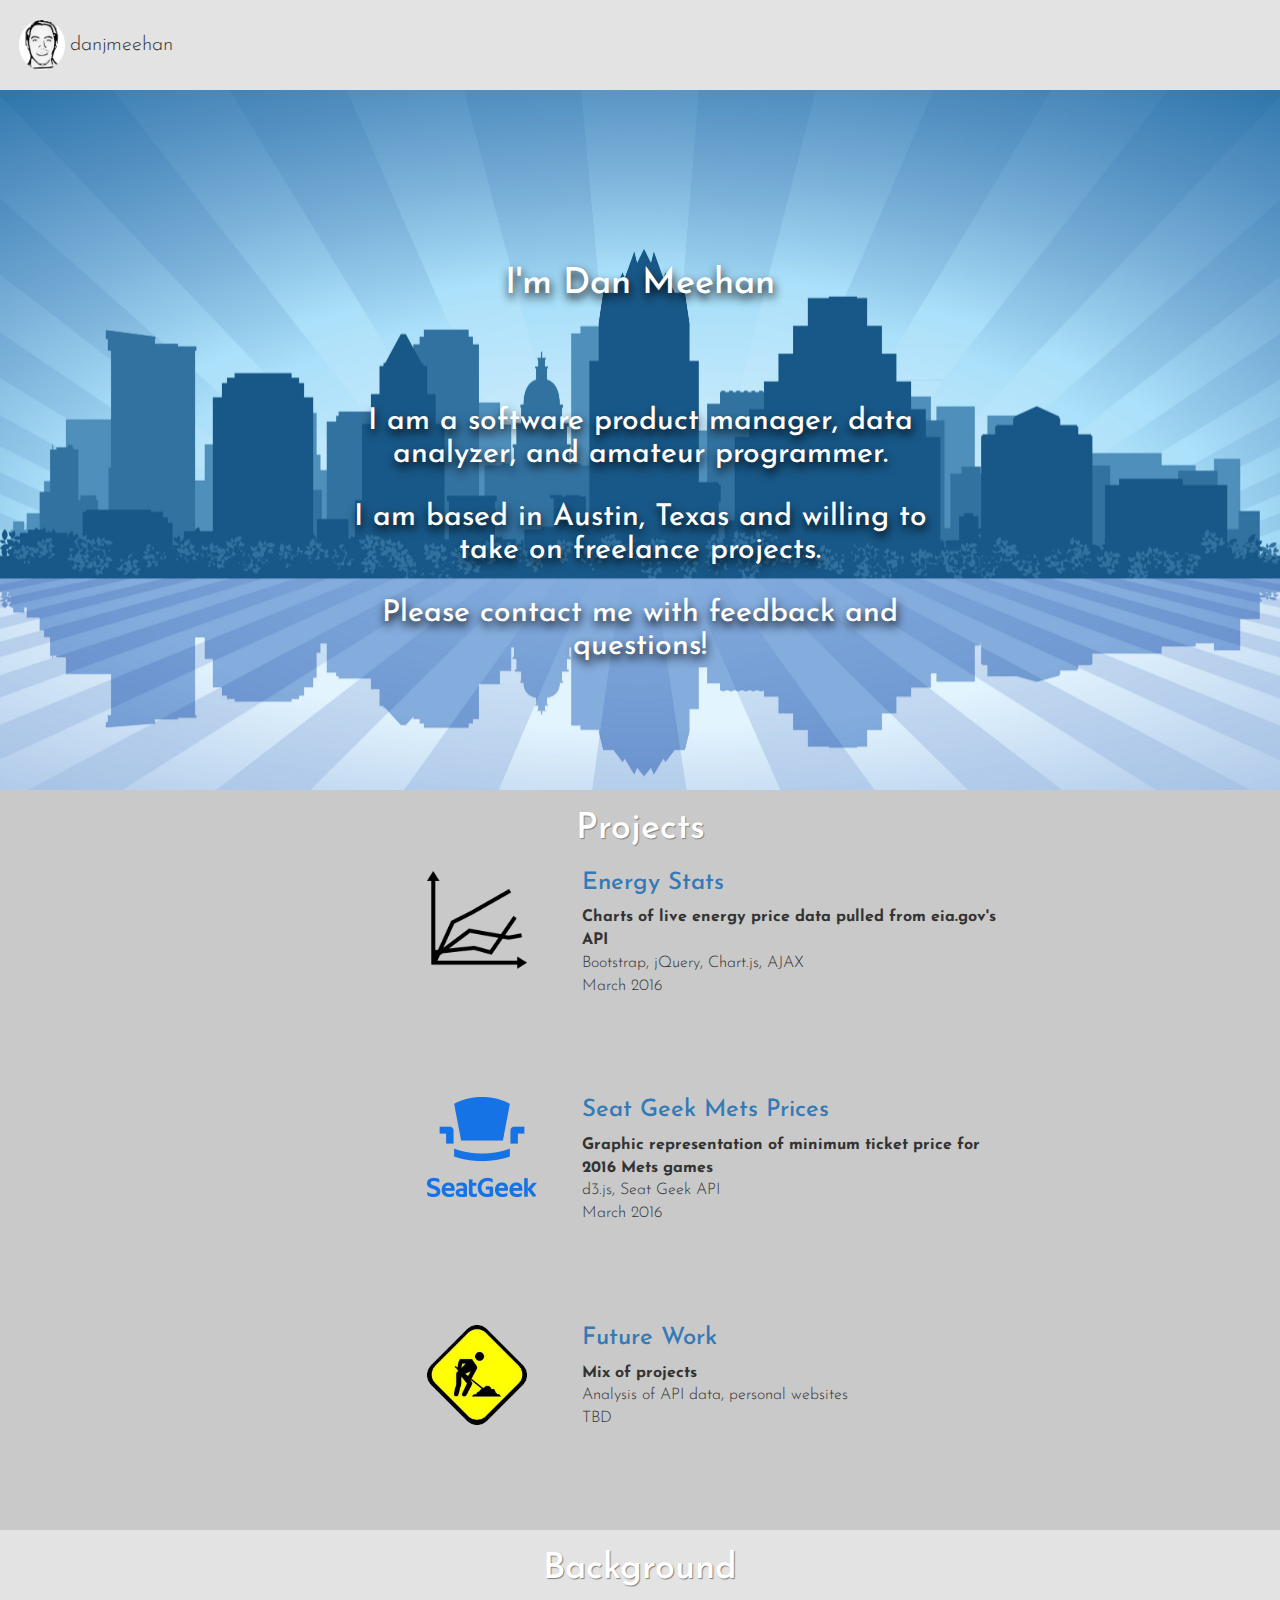
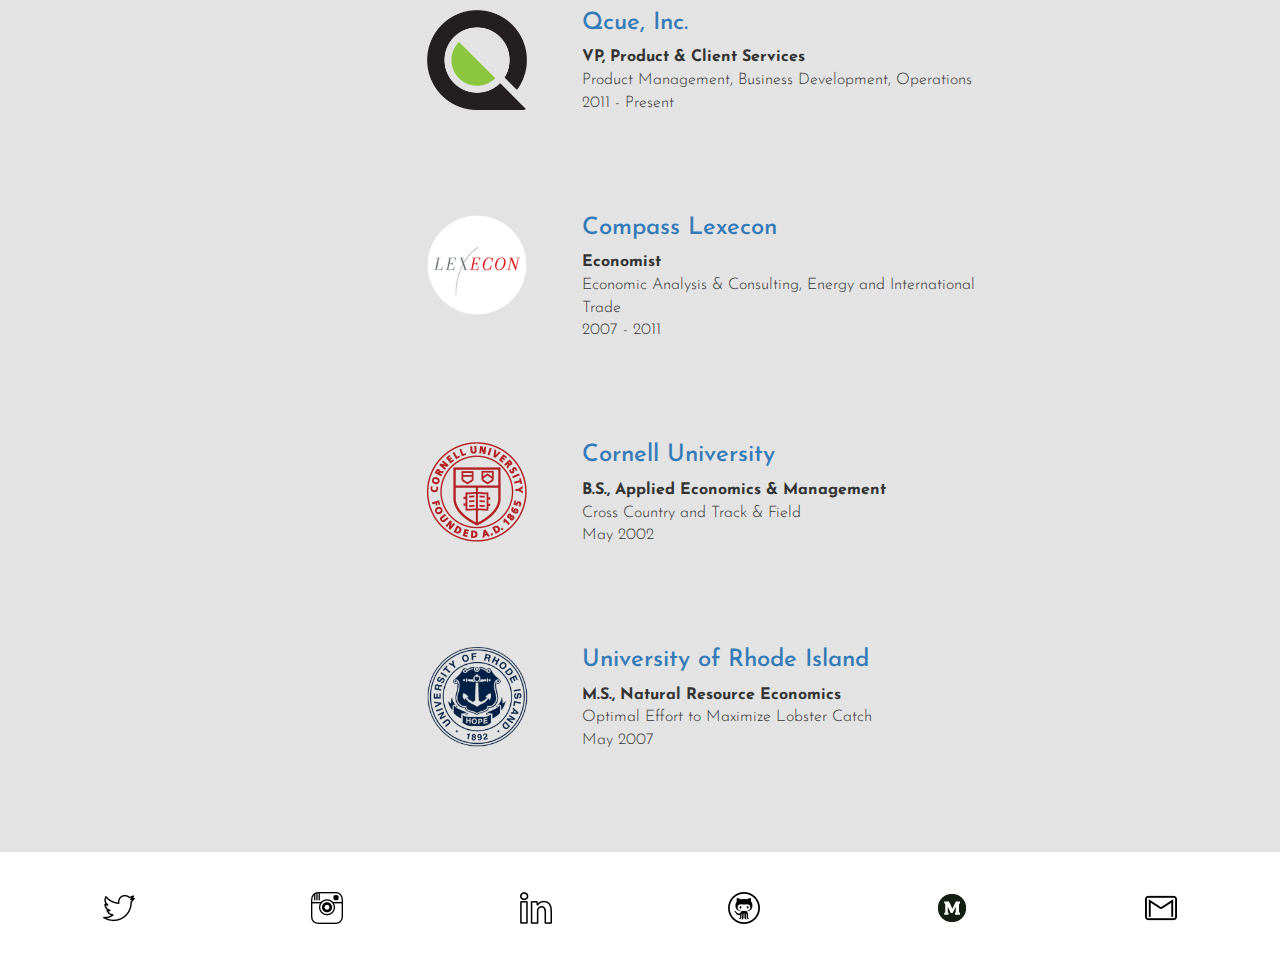
==== commit bb30e8fe: "Added medium blog link, removed text from footer." ====
--- a/index.html
+++ b/index.html
@@ -147,8 +147,8 @@
 
 	<footer class="container-fluid">
 		<div class="row">
-			<h3>Check me out.</h3>
-			<div class="col-xs-2 col-xs-offset-1">	
+			<!-- <h3>Check me out.</h3> -->
+			<div class="col-xs-2">	
 				<a href="https://twitter.com/danjmeehan" target="_blank">
 					<img src="assets/images/twitter-small.png" alt="Twitter icon">
 				</a>
@@ -166,6 +166,11 @@
 			<div class="col-xs-2">	
 				<a href="https://github.com/danjmeehan?tab=repositories" target="_blank">
 					<img src="assets/images/github-small.png" alt="Github icon">
+				</a>
+			</div>
+			<div class="col-xs-2">	
+				<a href="https://medium.com/@danjmeehan" target="_blank">
+					<img src="assets/images/medium.png" alt="Medium icon">
 				</a>
 			</div>
 			<div class="col-xs-2">	
--- a/assets/css/style.css
+++ b/assets/css/style.css
@@ -106,11 +106,11 @@
 	text-align: center;
 	padding: 10px 0;
 }
-footer h3{
+/*footer h3{
 	margin-bottom: 30px;
-}
+}*/
 footer .row{
-	margin-bottom: 30px;
+	margin: 30px 0 30px 0;
 }
 
 /*MEDIA QUERIES FOR MOBILE*/
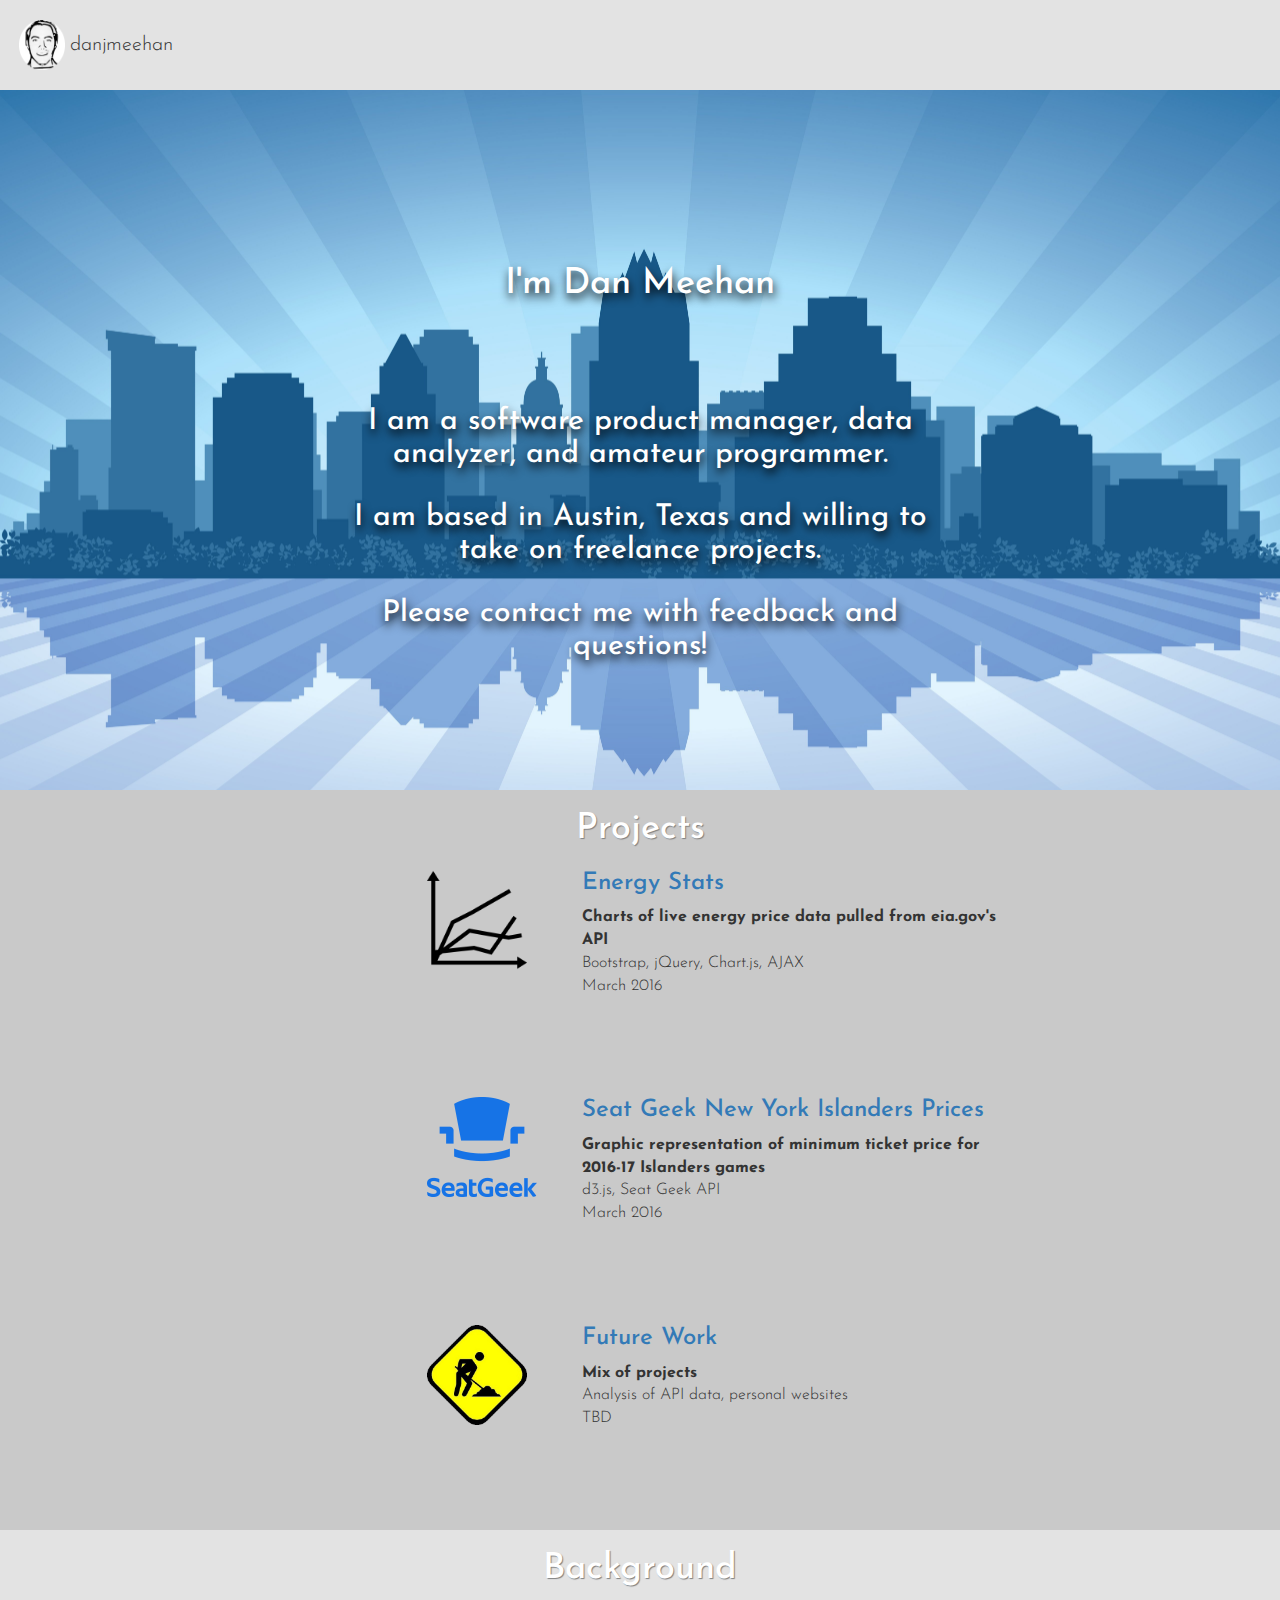
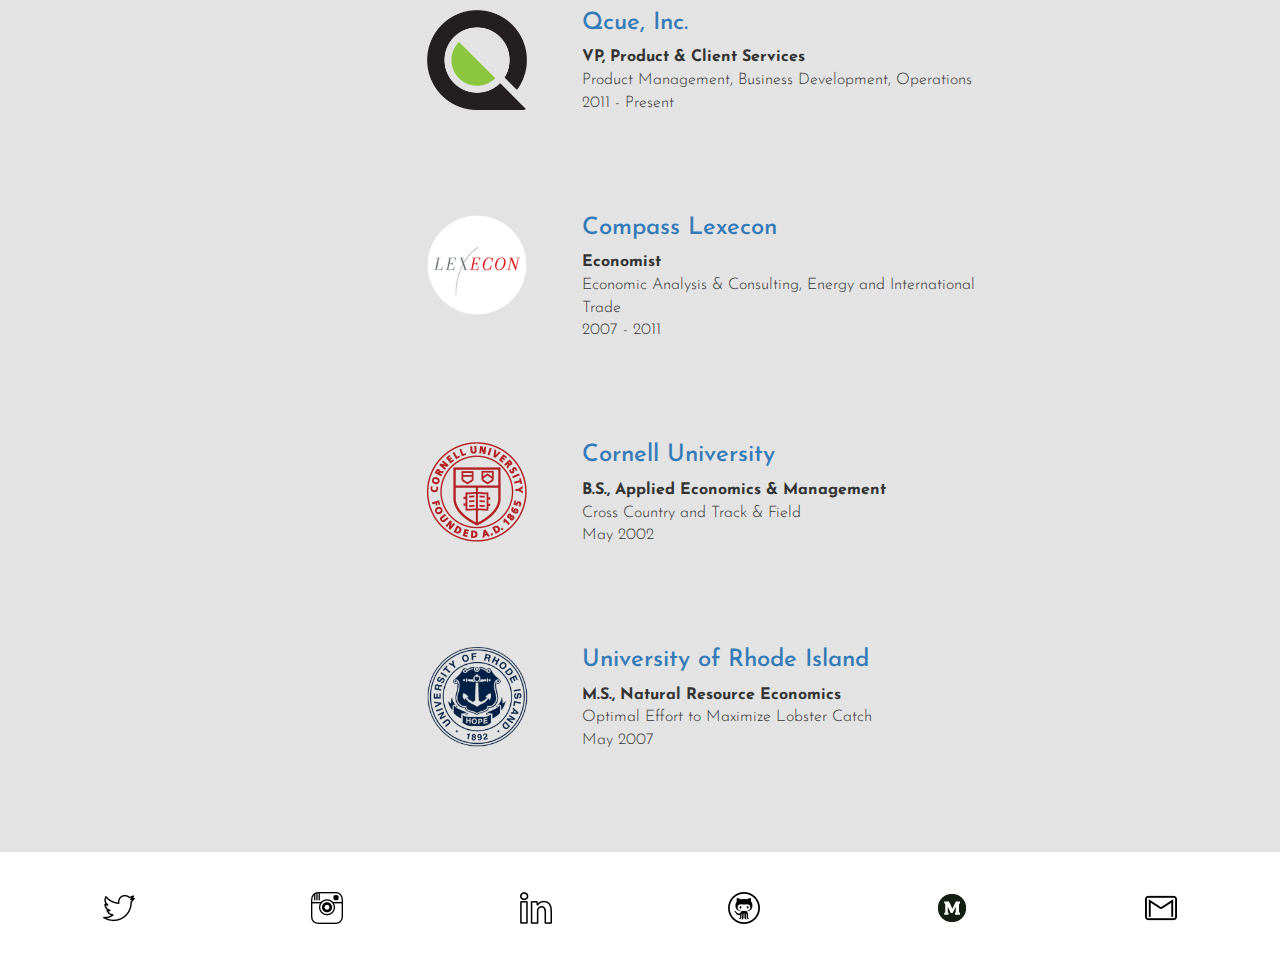
==== commit 63f96dec: "changed mets to islanders" ====
--- a/index.html
+++ b/index.html
@@ -58,9 +58,9 @@
 				</div>
 				<div class="col-xs-12 col-sm-6 description">
 					<a href="https://seat-geek.firebaseapp.com/" target="_blank">
-						<h3>Seat Geek Mets Prices</h3>
+						<h3>Seat Geek New York Islanders Prices</h3>
 					</a>
-					<span class="bold">Graphic representation of minimum ticket price for 2016 Mets games</span>
+					<span class="bold">Graphic representation of minimum ticket price for 2016-17 Islanders games</span>
 					<span>d3.js, Seat Geek API</span>
 					<span>March 2016</span>
 				</div>	
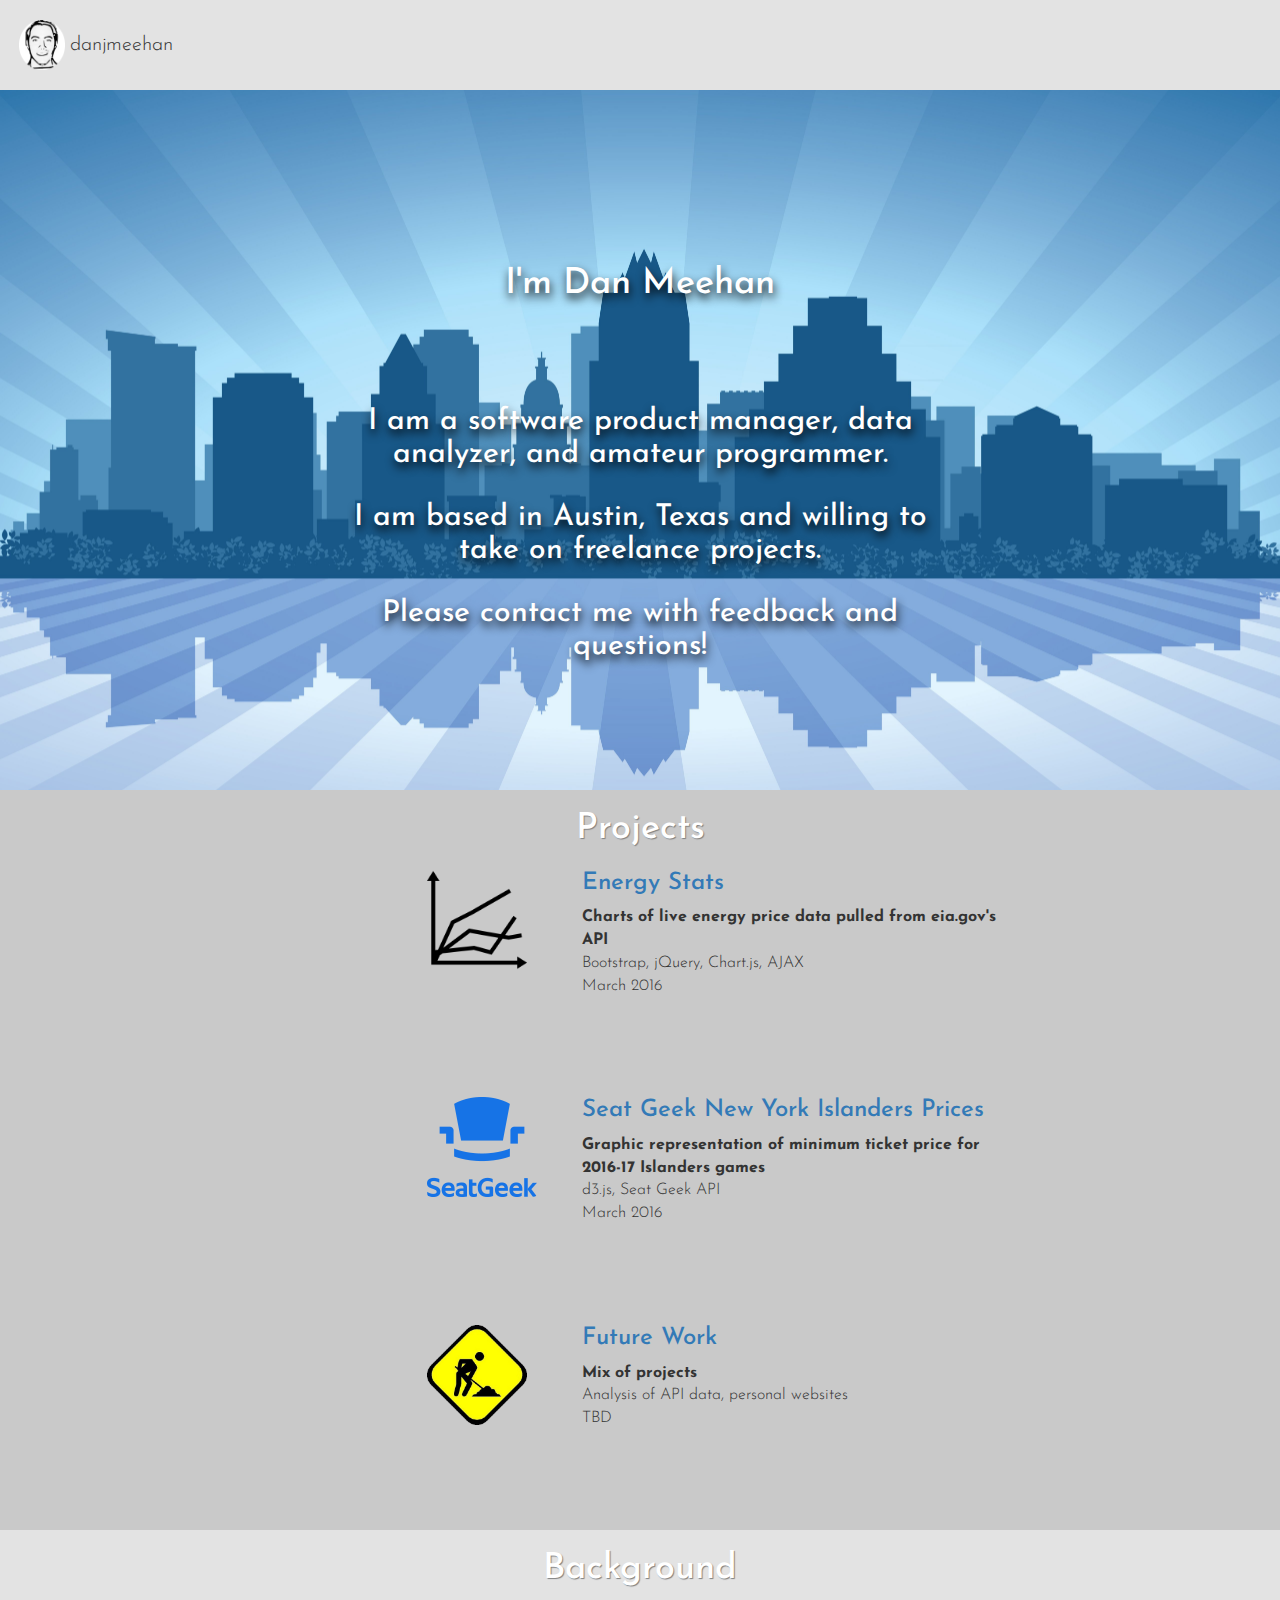
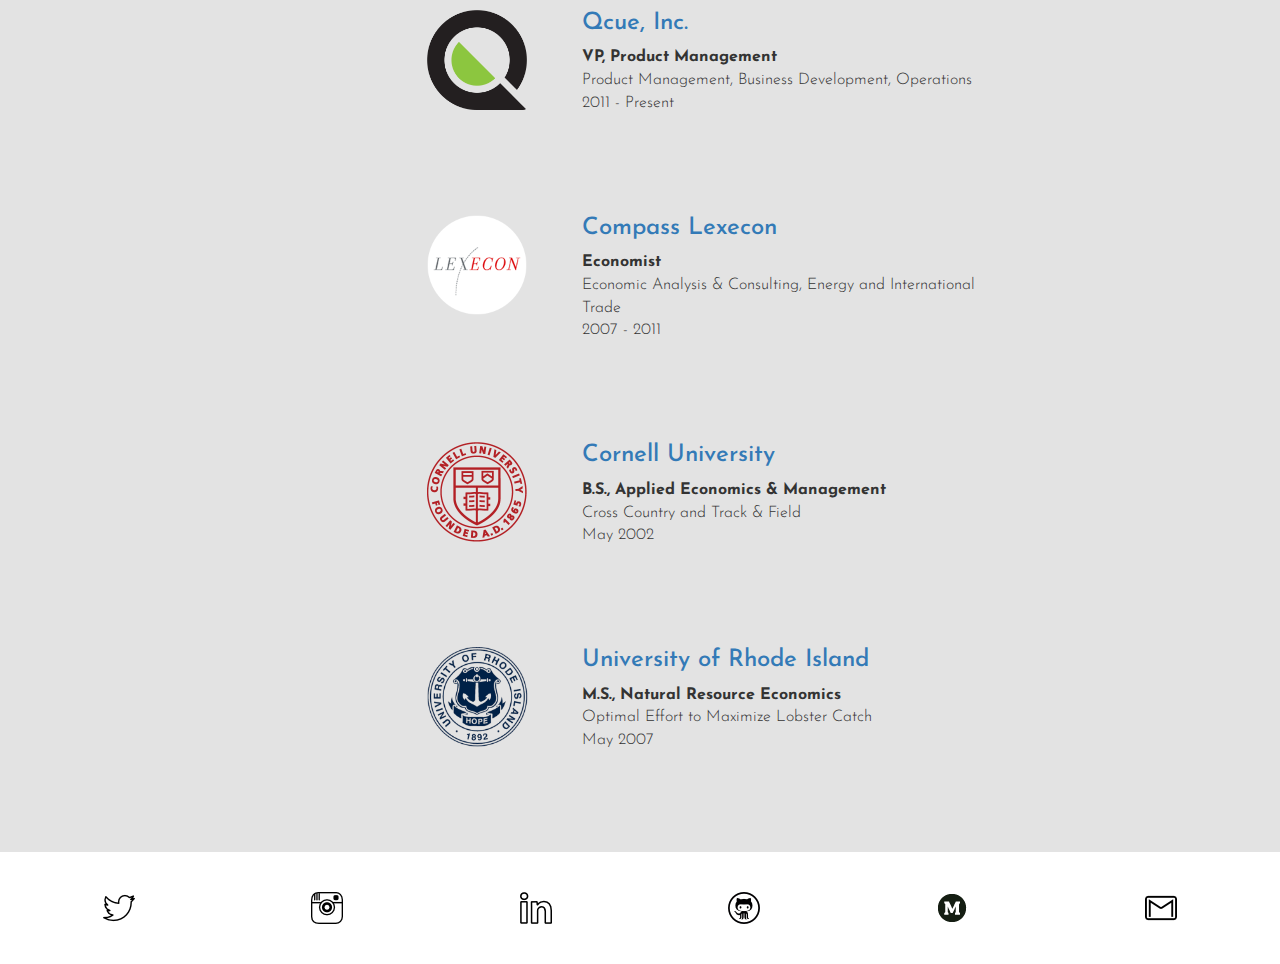
==== commit e6985c0c: "updated Qcue title" ====
--- a/index.html
+++ b/index.html
@@ -93,7 +93,7 @@
 					<a href="http://www.qcue.com" target="_blank">
 						<h3>Qcue, Inc.</h3>
 					</a>
-					<span class="bold">VP, Product & Client Services</span>
+					<span class="bold">VP, Product Management</span>
 					<span>Product Management, Business Development, Operations</span>
 					<span>2011 - Present</span>
 				</div>	
